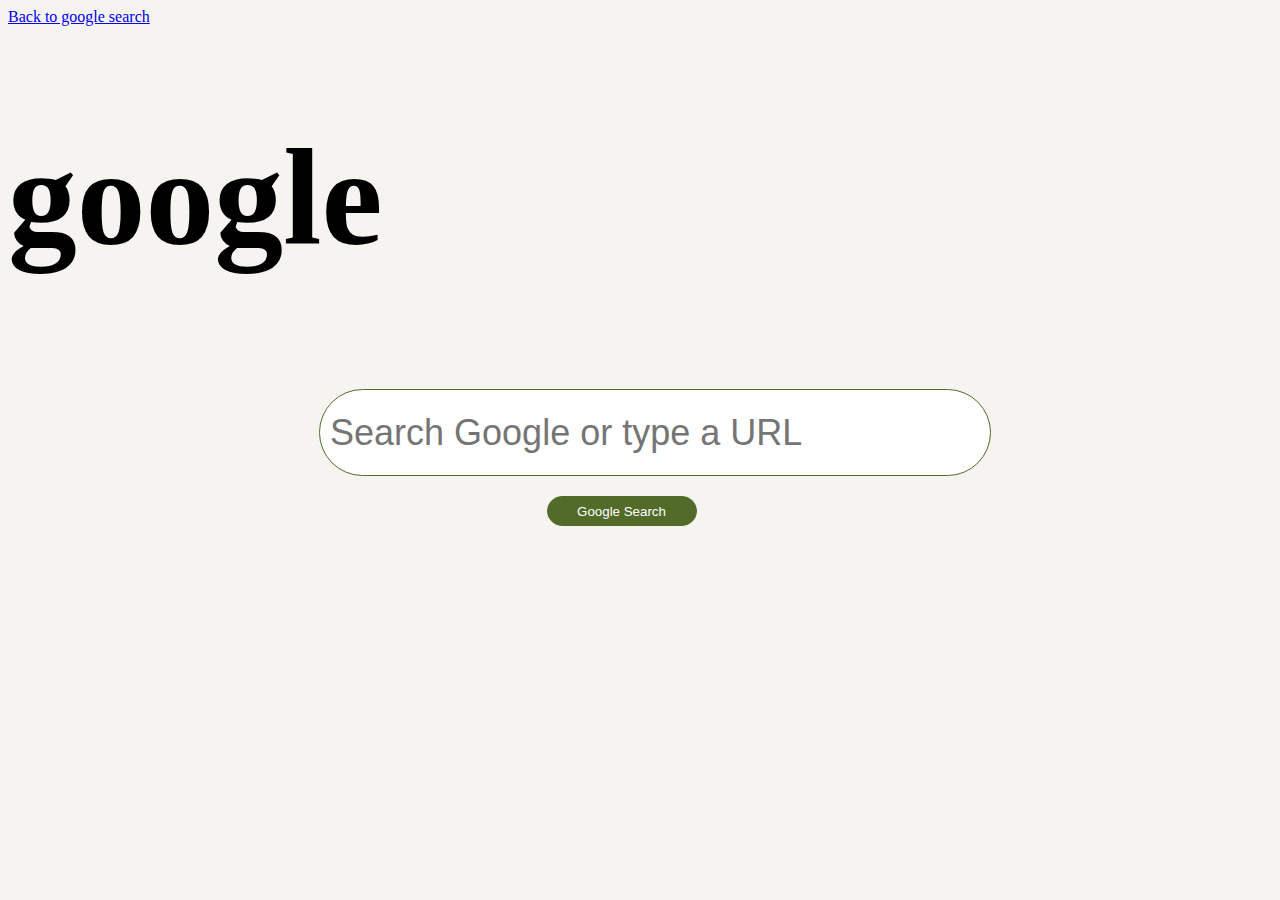
==== index_image.html @ e97b82fc "add index_image.html" ====
<!DOCTYPE html>
<html lang="en">
    <head>
        <title>Search</title>
        <link rel="stylesheet" type="text/css" href="style.css">

    </head>
    <body>
        <div>
            <a href = " index.html">Back to google search</a>
        </div>

        <big><big><big><big><big><big><big><big><h1>google</h1></big></big></big></big></big></big></big></big>
            <ul>
        <form id = "fo" action="https:www.google.com/search">
            <li>
                <input id = "q" type="text" name="q" placeholder = "Search Google or type a URL">
            </li>
            <li>
                <input id = "subm" type="submit" value="Google Search">
            </li>
        </form>
        </ul>
    </body>
</html>
---- style.css ----
body {
    background-color: rgb(245, 244, 241);
  }
  
  ul {
    list-style-type:none;
  }
  
  #goo {
      margin-top: 230px;
      margin-left: 1px;
      margin-bottom: 30px;
      text-align: center;

      color:rgb(82, 107, 41);
  }
  
  #fo {
    text-align: center;
  
    margin: 250px;
    margin-top: 2px;
    width: 50%;
    font-weight: 550;
    font-size: 12px;
    padding: 20px;
  
  }
  
  #q {
    
    width : 650px;
    height: 65px;
    color:rgb(82, 107, 41);
    background-color: white;
    border: 1px solid rgb(82, 107, 41);
    font-size: 36px;
    border-radius: 60px;
    padding:10px;

    margin-left:1px;
    margin-bottom: 20px;

  }
  
  
  #subm {
    background-color:white;
    
    width : 150px;
    height: 30px;
    background-color:  rgb(82, 107, 41);
    color: white;
    border: 1px solid rgb(82, 107, 41);
    border-radius: 60px;
    left: 50%;
    margin-left:-5px;
  }
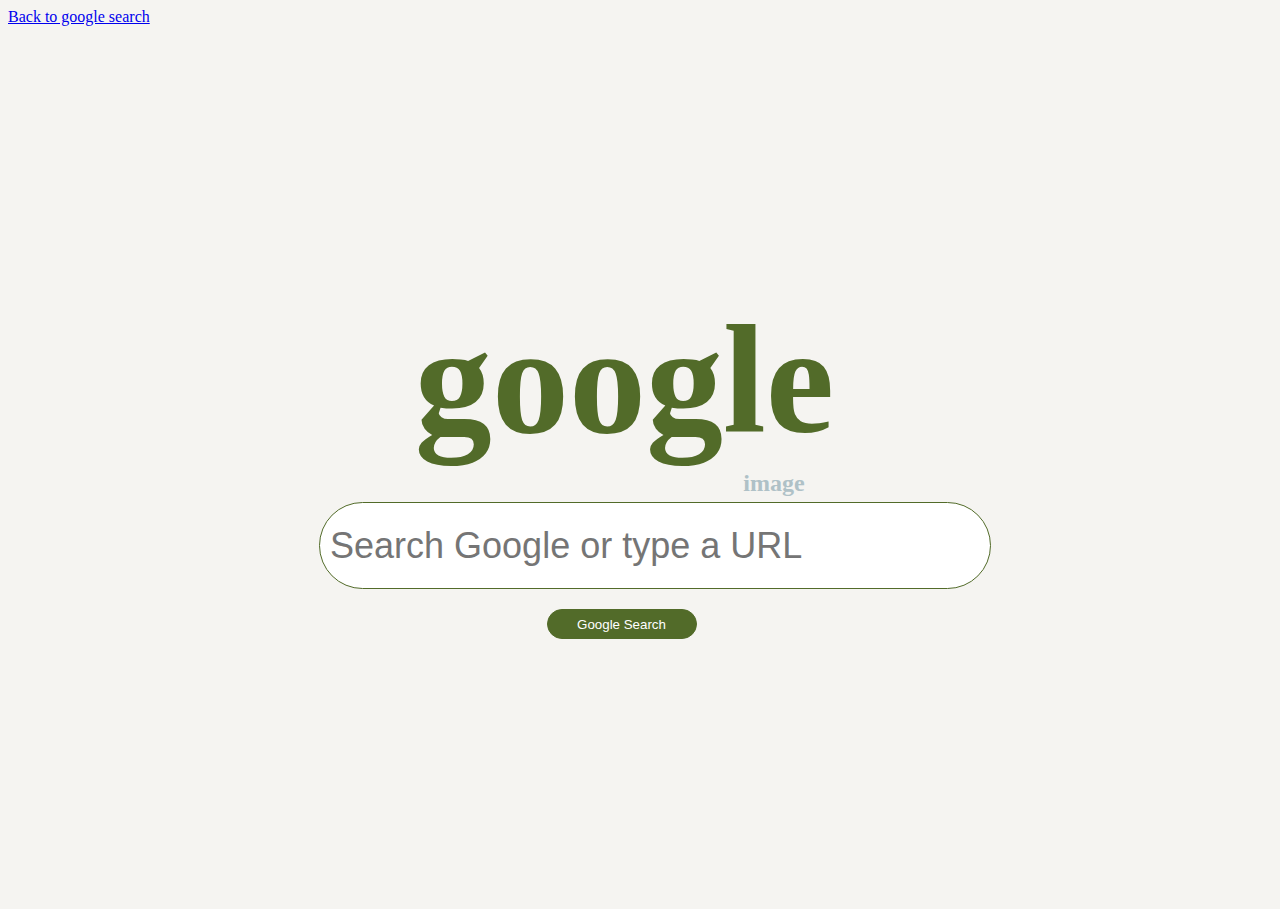
==== commit d0fe5536: "change some font size" ====
--- a/index_image.html
+++ b/index_image.html
@@ -10,9 +10,12 @@
             <a href = " index.html">Back to google search</a>
         </div>
 
-        <big><big><big><big><big><big><big><big><h1>google</h1></big></big></big></big></big></big></big></big>
             <ul>
         <form id = "fo" action="https:www.google.com/search">
+            <big><big><big><big><big><big><big><big><big><big><big><big><big><big><li id="goo">google</li></big></big></big></big></big></big></big></big></big></big></big></big></big></big>
+            <li id="im">image</li>
+
+ 
             <li>
                 <input id = "q" type="text" name="q" placeholder = "Search Google or type a URL">
             </li>
--- a/style.css
+++ b/style.css
@@ -9,10 +9,19 @@
   #goo {
       margin-top: 230px;
       margin-left: 1px;
-      margin-bottom: 30px;
+      margin-bottom: 1px;
       text-align: center;
 
       color:rgb(82, 107, 41);
+  }
+
+  #im {      
+      margin-top: 1px;
+      margin-left: 300px;
+      font-size: 24px;
+      color:rgb(175, 193, 199);
+      margin-bottom: 5px;
+
   }
   
   #fo {
